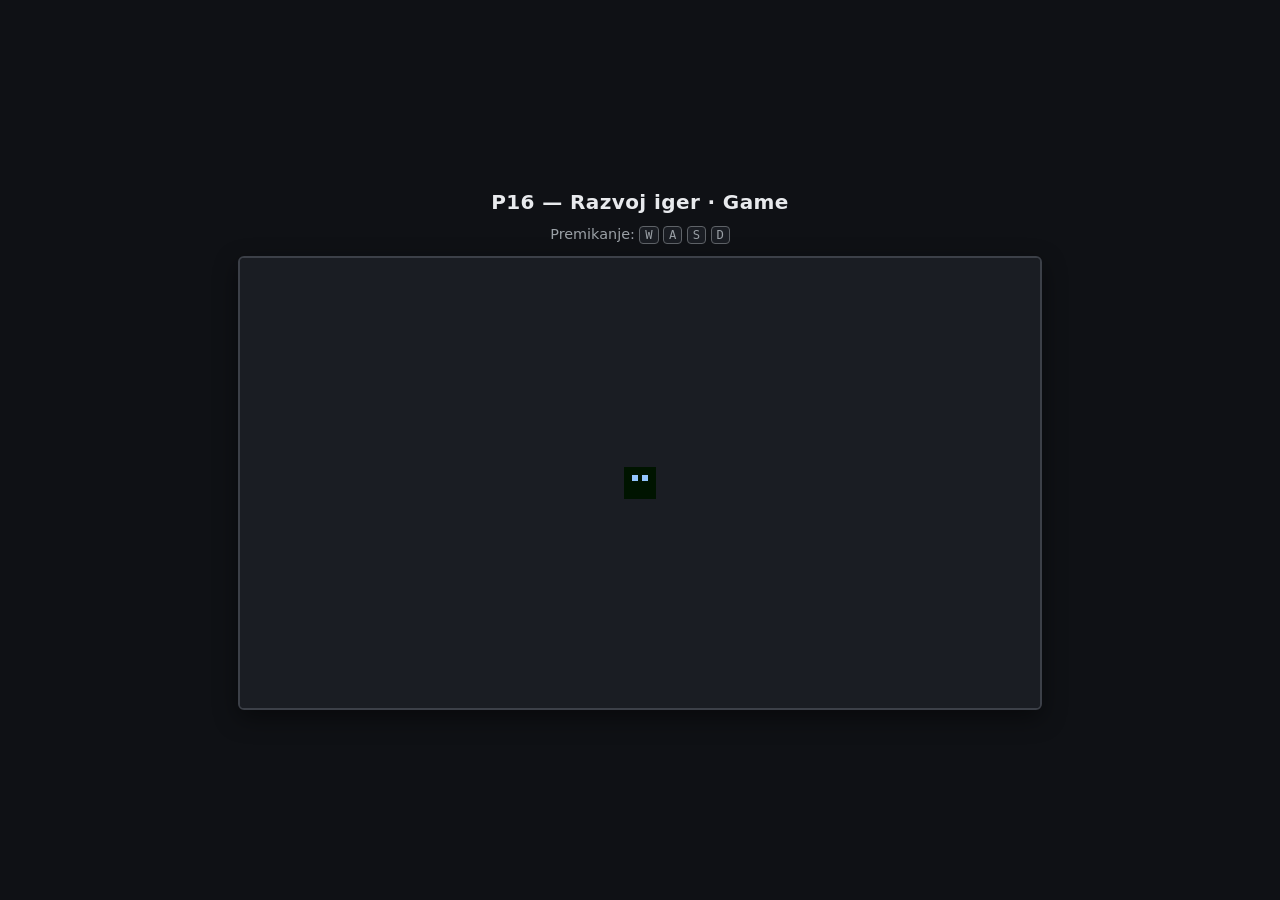
==== game/index.html @ e9c6d83f "add gdd, player movement fixes" ====
<!DOCTYPE html>
<html lang="sl">
<head>
  <meta charset="UTF-8" />
  <meta name="viewport" content="width=device-width, initial-scale=1.0" />
  <title>P16 — Starter (Teden 1)</title>
  <link rel="stylesheet" href="style.css" />
</head>
<body>
  <main>
    <h1>P16 — Razvoj iger · Game</h1>
    <p class="hint">Premikanje: <kbd>W</kbd> <kbd>A</kbd> <kbd>S</kbd> <kbd>D</kbd></p>
    <canvas id="game" width="800" height="450" aria-label="Igralno polje"></canvas>
  </main>
  <script src="game.js"></script>
</body>
</html>
---- game/style.css ----
/* Osnovni izgled — temno ozadje, centriran canvas */

*,
*::before,
*::after {
  box-sizing: border-box;
}

body {
  margin: 0;
  min-height: 100vh;
  display: flex;
  align-items: center;
  justify-content: center;
  font-family: system-ui, -apple-system, Segoe UI, Roboto, sans-serif;
  background: #0f1115;
  color: #e8eaed;
}

main {
  display: flex;
  flex-direction: column;
  align-items: center;
  gap: 0.75rem;
  padding: 1rem;
}

h1 {
  margin: 0;
  font-size: 1.25rem;
  font-weight: 600;
  letter-spacing: 0.02em;
}

.hint {
  margin: 0;
  font-size: 0.9rem;
  color: #9aa0a6;
}

kbd {
  display: inline-block;
  padding: 0.1em 0.4em;
  border: 1px solid #5f6368;
  border-radius: 4px;
  background: #1a1d23;
  font-size: 0.85em;
}

#game {
  display: block;
  background: #1a1d23;
  border: 2px solid #3c4048;
  border-radius: 6px;
  box-shadow: 0 8px 24px rgba(0, 0, 0, 0.45);
  /* pixel-art prijazno, ko bodo spritei */
  image-rendering: pixelated;
}
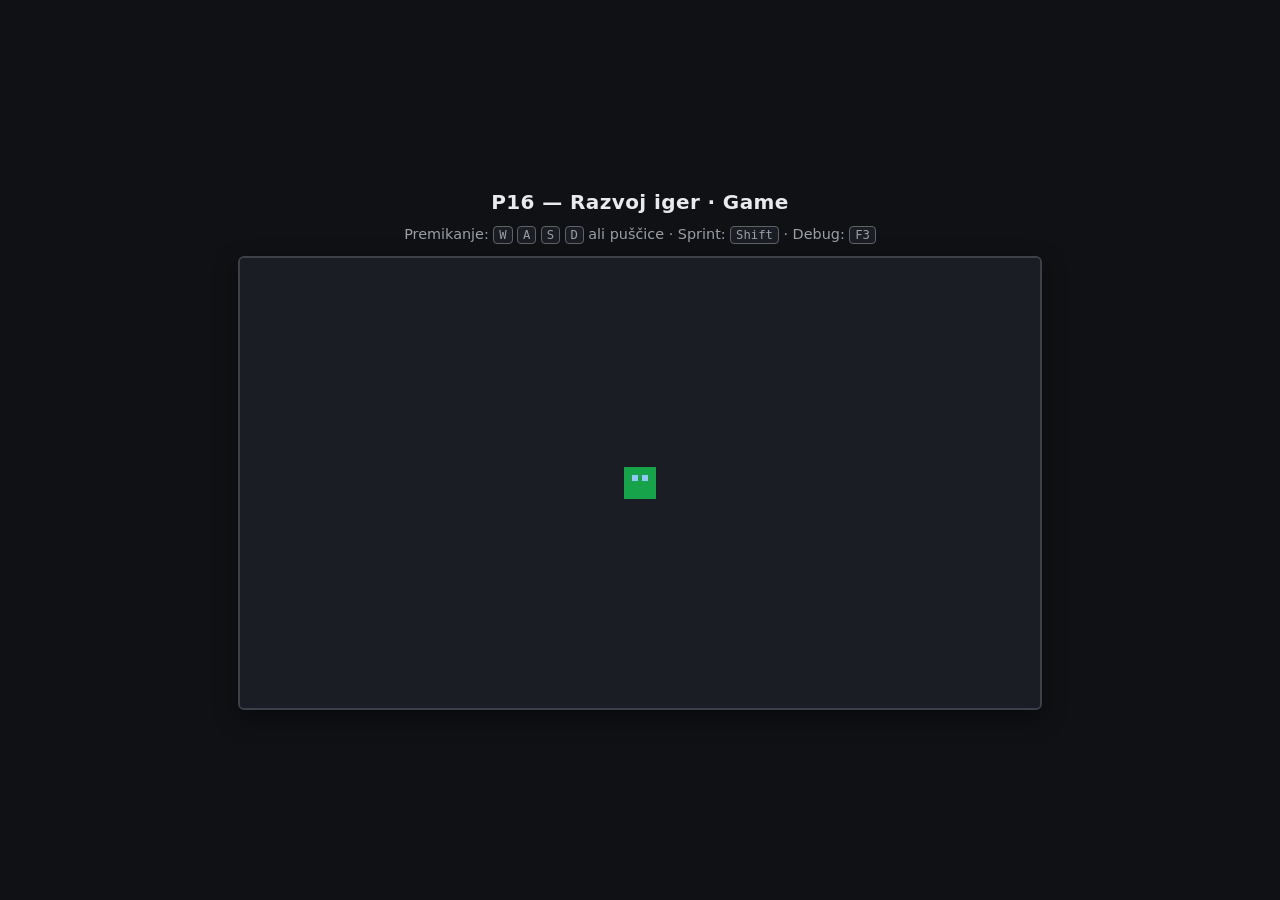
==== commit 4ac3b6f8: "teden 2: razdelitev kode v /js module" ====
--- a/game/index.html
+++ b/game/index.html
@@ -3,15 +3,19 @@
 <head>
   <meta charset="UTF-8" />
   <meta name="viewport" content="width=device-width, initial-scale=1.0" />
-  <title>P16 — Starter (Teden 1)</title>
+  <title>P16 — Game (Teden 2)</title>
   <link rel="stylesheet" href="style.css" />
 </head>
 <body>
   <main>
     <h1>P16 — Razvoj iger · Game</h1>
-    <p class="hint">Premikanje: <kbd>W</kbd> <kbd>A</kbd> <kbd>S</kbd> <kbd>D</kbd></p>
+    <p class="hint">
+      Premikanje: <kbd>W</kbd> <kbd>A</kbd> <kbd>S</kbd> <kbd>D</kbd> ali puščice ·
+      Sprint: <kbd>Shift</kbd> · Debug: <kbd>F3</kbd>
+    </p>
     <canvas id="game" width="800" height="450" aria-label="Igralno polje"></canvas>
   </main>
-  <script src="game.js"></script>
+  <!-- ES moduli: type="module" je obvezen; deluje samo prek strežnika (http.server) -->
+  <script type="module" src="js/main.js"></script>
 </body>
 </html>
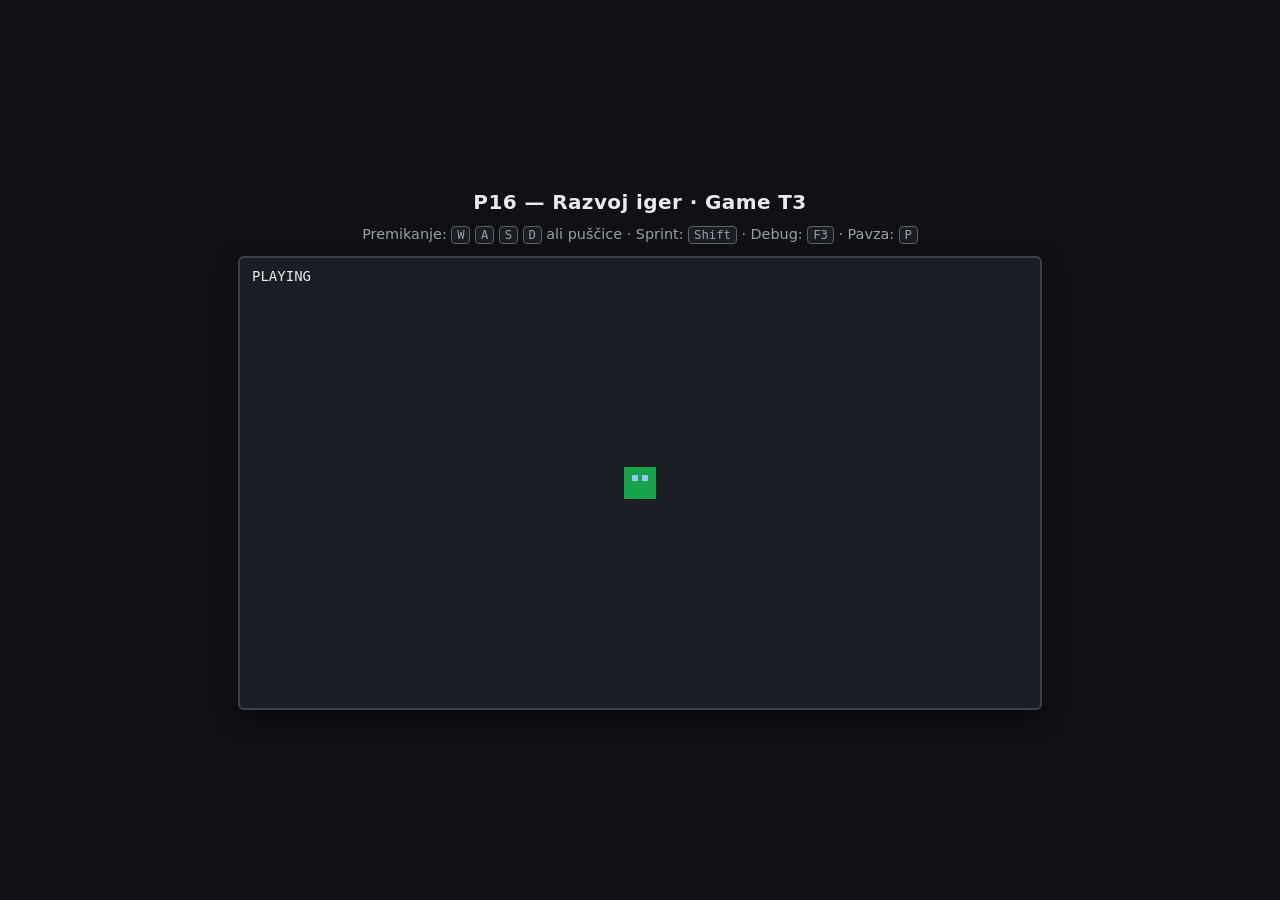
==== commit 62dd9411: "Teden 3: dodajanje world states, pavza s tipko P, izpis stanja" ====
--- a/game/index.html
+++ b/game/index.html
@@ -3,15 +3,15 @@
 <head>
   <meta charset="UTF-8" />
   <meta name="viewport" content="width=device-width, initial-scale=1.0" />
-  <title>P16 — Game (Teden 2)</title>
+  <title>P16 — Game (Teden 3)</title>
   <link rel="stylesheet" href="style.css" />
 </head>
 <body>
   <main>
-    <h1>P16 — Razvoj iger · Game</h1>
+    <h1>P16 — Razvoj iger · Game T3</h1>
     <p class="hint">
       Premikanje: <kbd>W</kbd> <kbd>A</kbd> <kbd>S</kbd> <kbd>D</kbd> ali puščice ·
-      Sprint: <kbd>Shift</kbd> · Debug: <kbd>F3</kbd>
+      Sprint: <kbd>Shift</kbd> · Debug: <kbd>F3</kbd> · Pavza: <kbd>P</kbd>
     </p>
     <canvas id="game" width="800" height="450" aria-label="Igralno polje"></canvas>
   </main>
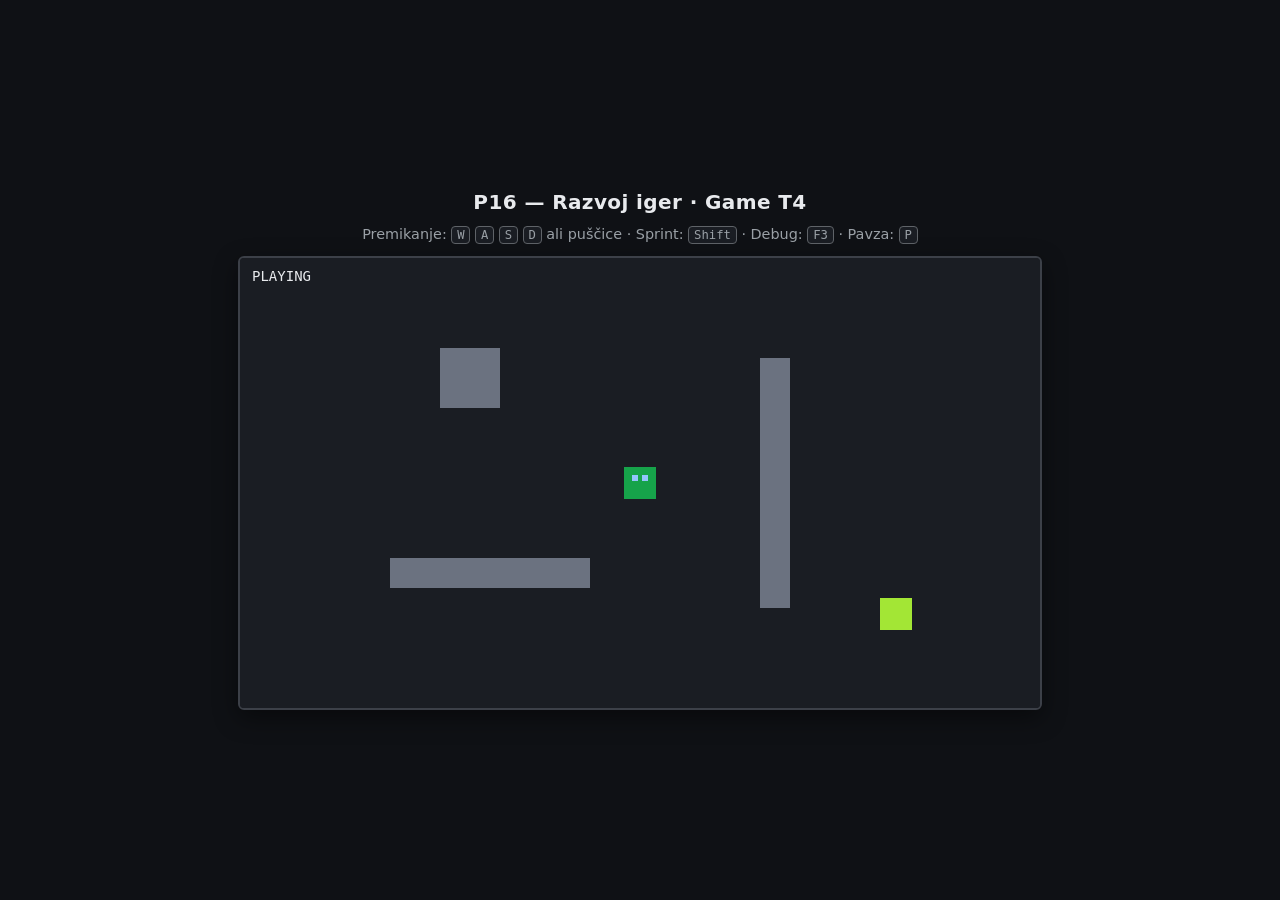
==== commit 6050efd4: "Teden 4: AABB ovire + dummy enemy" ====
--- a/game/index.html
+++ b/game/index.html
@@ -8,7 +8,7 @@
 </head>
 <body>
   <main>
-    <h1>P16 — Razvoj iger · Game T3</h1>
+    <h1>P16 — Razvoj iger · Game T4</h1>
     <p class="hint">
       Premikanje: <kbd>W</kbd> <kbd>A</kbd> <kbd>S</kbd> <kbd>D</kbd> ali puščice ·
       Sprint: <kbd>Shift</kbd> · Debug: <kbd>F3</kbd> · Pavza: <kbd>P</kbd>
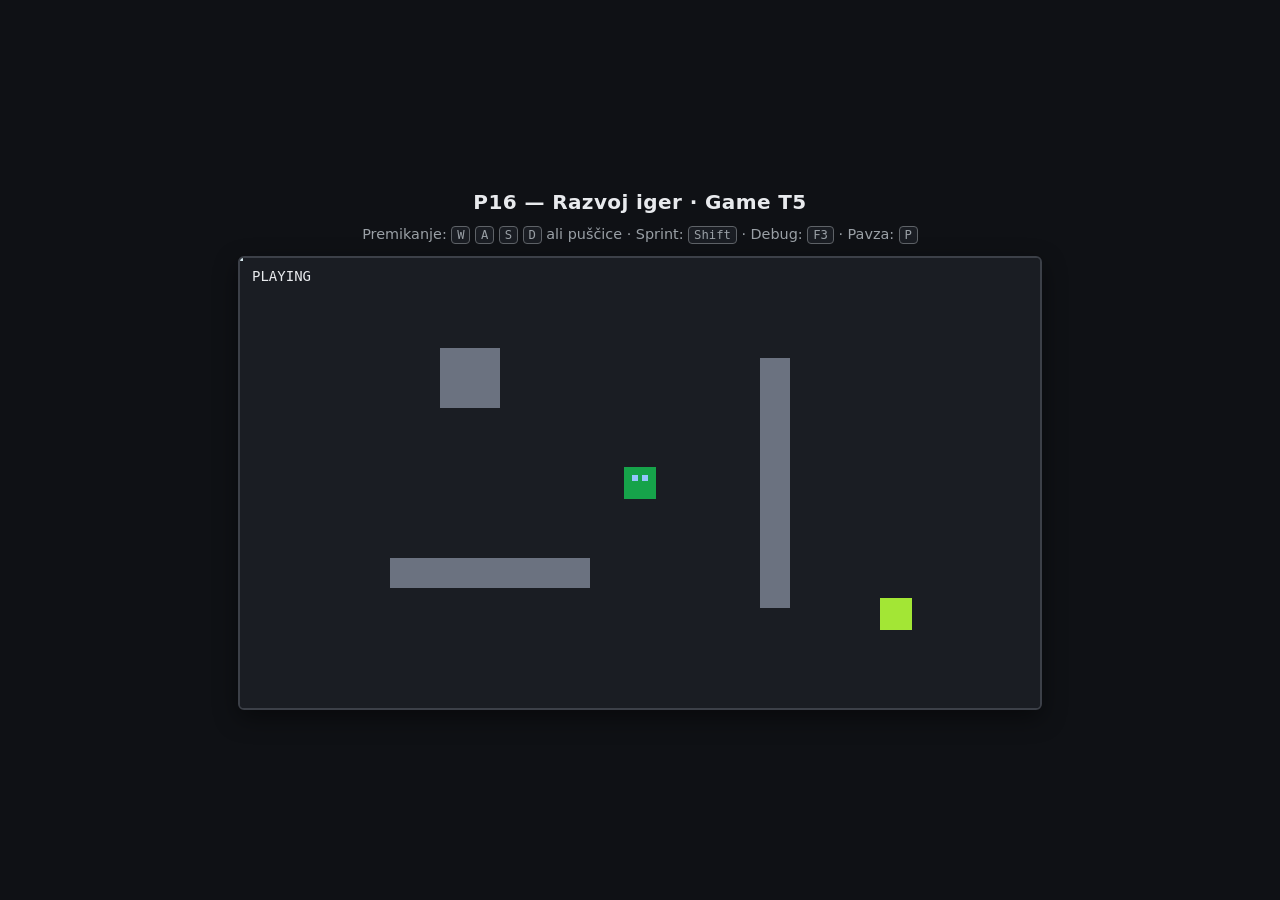
==== commit 73e75eb6: "Teden 5: strel proti miški" ====
--- a/game/index.html
+++ b/game/index.html
@@ -3,12 +3,12 @@
 <head>
   <meta charset="UTF-8" />
   <meta name="viewport" content="width=device-width, initial-scale=1.0" />
-  <title>P16 — Game (Teden 3)</title>
+  <title>P16 — Game (Teden 5)</title>
   <link rel="stylesheet" href="style.css" />
 </head>
 <body>
   <main>
-    <h1>P16 — Razvoj iger · Game T4</h1>
+    <h1>P16 — Razvoj iger · Game T5</h1>
     <p class="hint">
       Premikanje: <kbd>W</kbd> <kbd>A</kbd> <kbd>S</kbd> <kbd>D</kbd> ali puščice ·
       Sprint: <kbd>Shift</kbd> · Debug: <kbd>F3</kbd> · Pavza: <kbd>P</kbd>
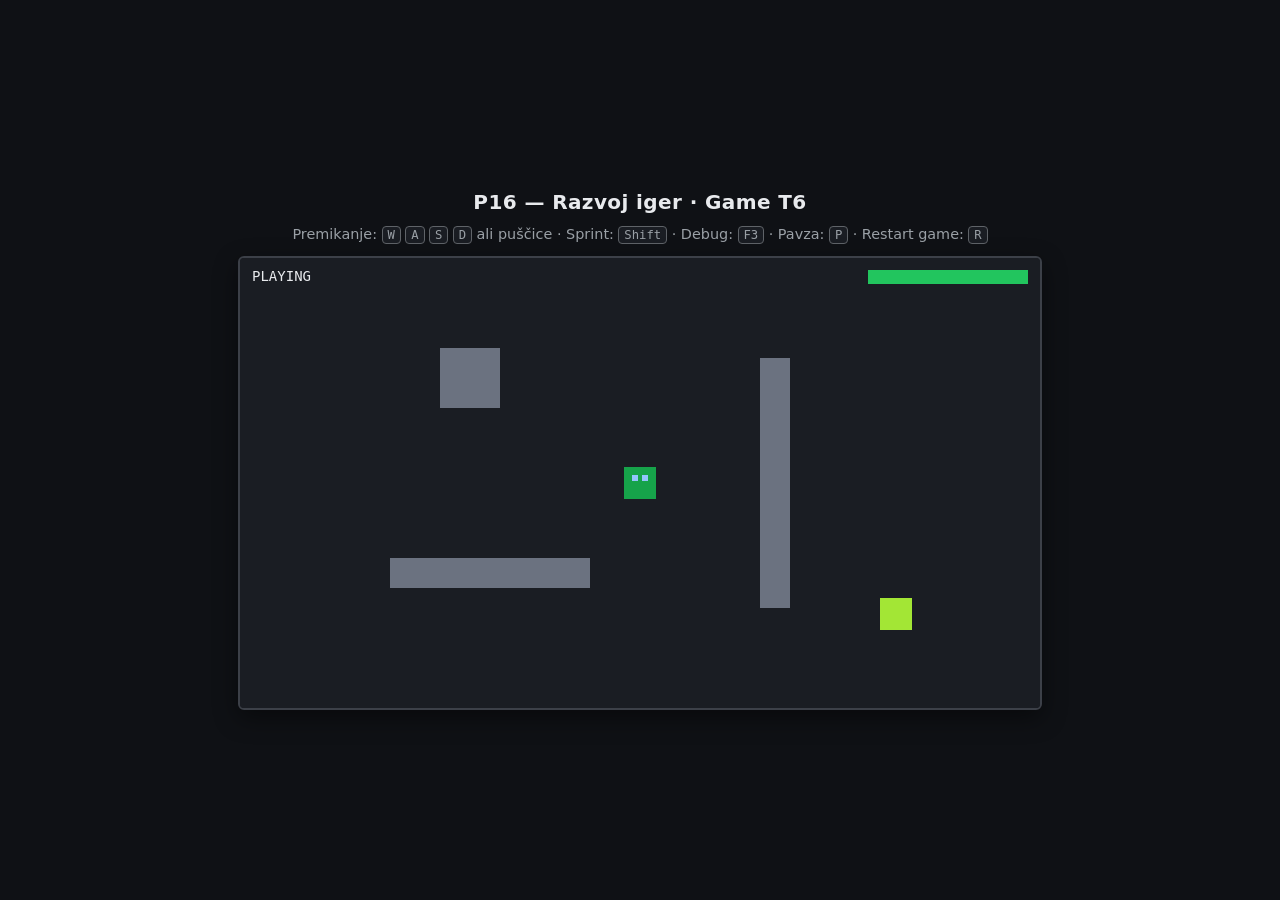
==== commit afc68254: "Teden 6: HP, hurtTimer, GAME_OVER + R" ====
--- a/game/index.html
+++ b/game/index.html
@@ -3,15 +3,15 @@
 <head>
   <meta charset="UTF-8" />
   <meta name="viewport" content="width=device-width, initial-scale=1.0" />
-  <title>P16 — Game (Teden 5)</title>
+  <title>P16 — Game (Teden 6)</title>
   <link rel="stylesheet" href="style.css" />
 </head>
 <body>
   <main>
-    <h1>P16 — Razvoj iger · Game T5</h1>
+    <h1>P16 — Razvoj iger · Game T6</h1>
     <p class="hint">
       Premikanje: <kbd>W</kbd> <kbd>A</kbd> <kbd>S</kbd> <kbd>D</kbd> ali puščice ·
-      Sprint: <kbd>Shift</kbd> · Debug: <kbd>F3</kbd> · Pavza: <kbd>P</kbd>
+      Sprint: <kbd>Shift</kbd> · Debug: <kbd>F3</kbd> · Pavza: <kbd>P</kbd> · Restart game: <kbd>R</kbd>
     </p>
     <canvas id="game" width="800" height="450" aria-label="Igralno polje"></canvas>
   </main>
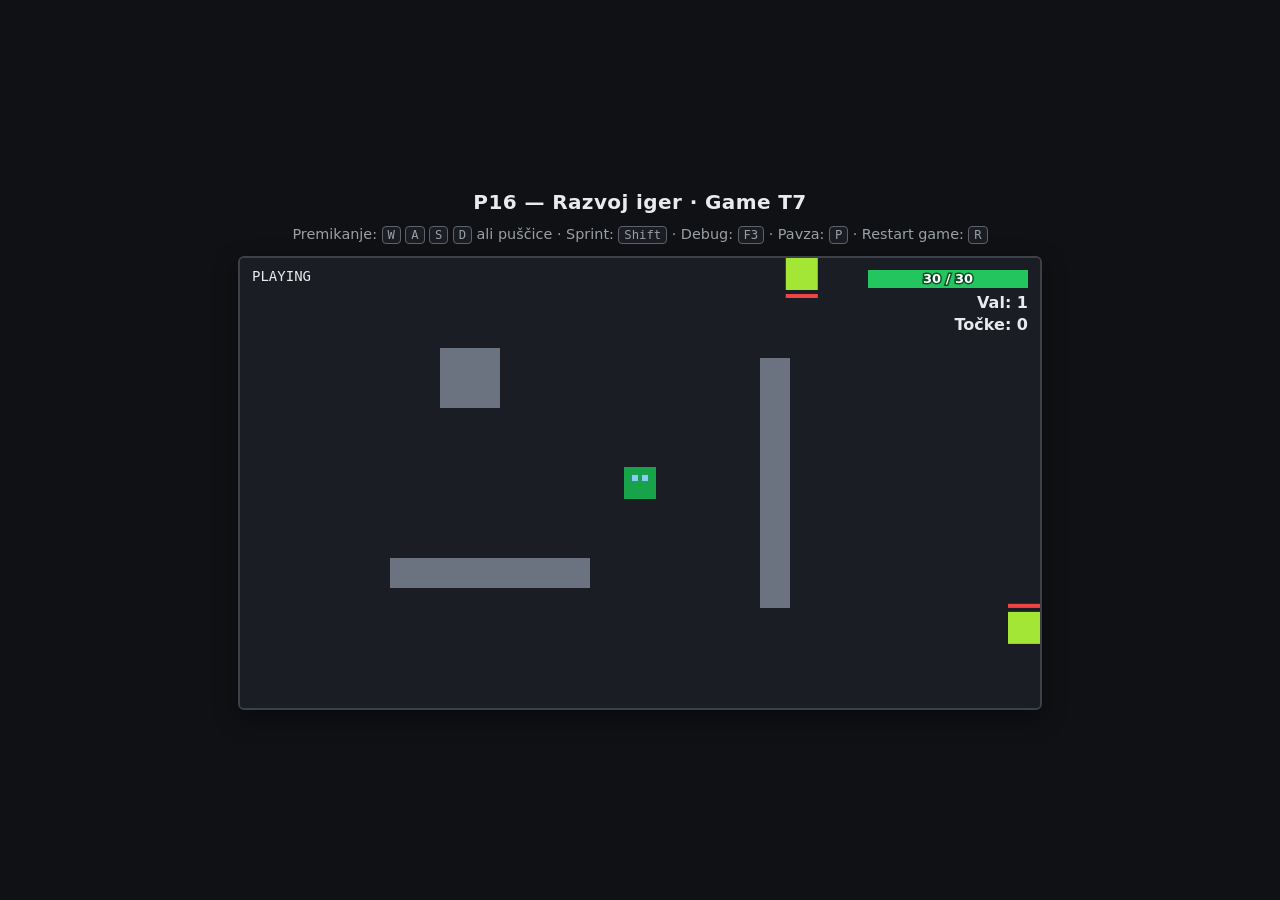
==== commit e755fef6: "Teden 7: Score, valovi, refleksija" ====
--- a/game/index.html
+++ b/game/index.html
@@ -3,12 +3,12 @@
 <head>
   <meta charset="UTF-8" />
   <meta name="viewport" content="width=device-width, initial-scale=1.0" />
-  <title>P16 — Game (Teden 6)</title>
+  <title>P16 — Game (Teden 7)</title>
   <link rel="stylesheet" href="style.css" />
 </head>
 <body>
   <main>
-    <h1>P16 — Razvoj iger · Game T6</h1>
+    <h1>P16 — Razvoj iger · Game T7</h1>
     <p class="hint">
       Premikanje: <kbd>W</kbd> <kbd>A</kbd> <kbd>S</kbd> <kbd>D</kbd> ali puščice ·
       Sprint: <kbd>Shift</kbd> · Debug: <kbd>F3</kbd> · Pavza: <kbd>P</kbd> · Restart game: <kbd>R</kbd>
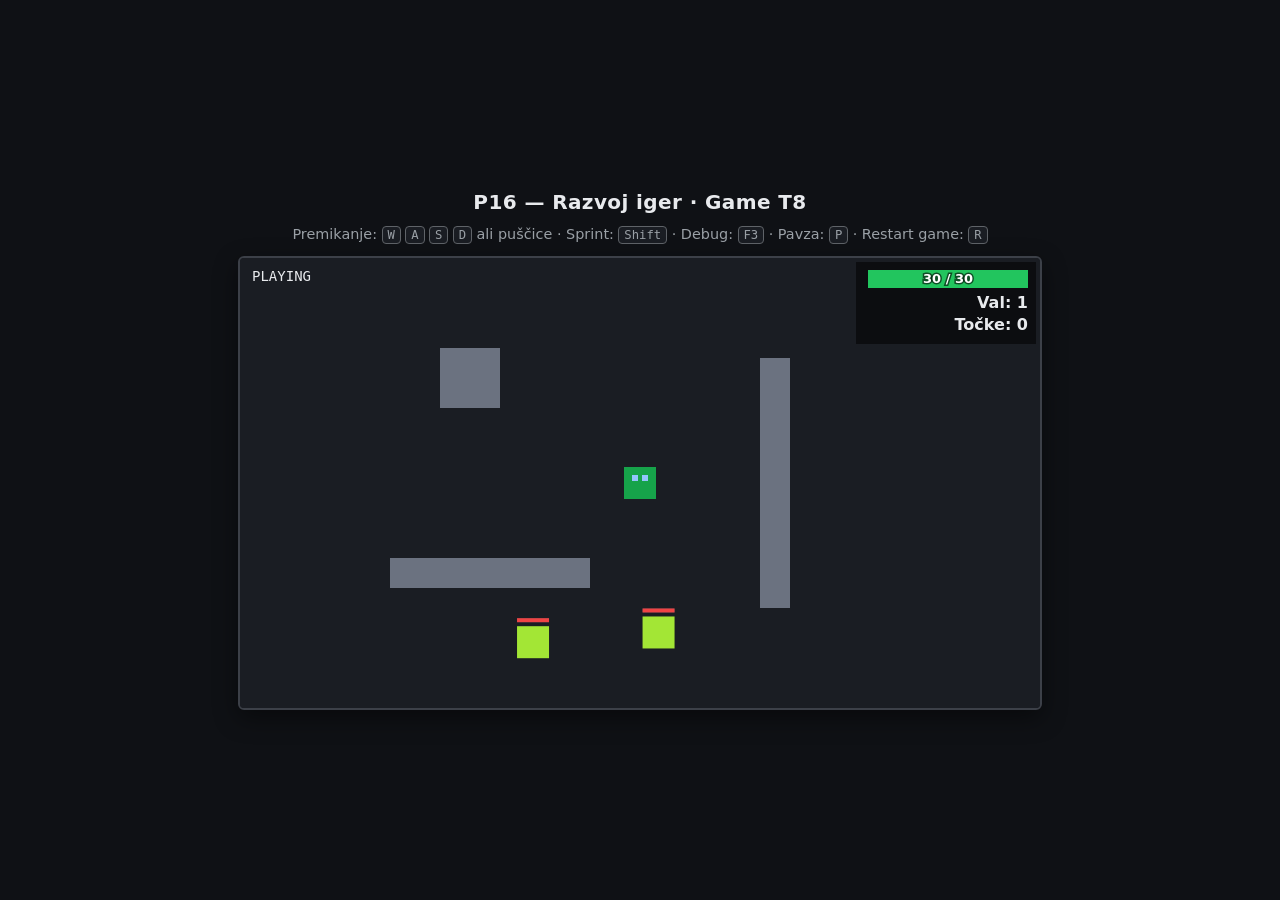
==== commit cc9c44b4: "Teden 8: Seek premikanje, 2 tipa" ====
--- a/game/index.html
+++ b/game/index.html
@@ -3,12 +3,12 @@
 <head>
   <meta charset="UTF-8" />
   <meta name="viewport" content="width=device-width, initial-scale=1.0" />
-  <title>P16 — Game (Teden 7)</title>
+  <title>P16 — Game (Teden 8)</title>
   <link rel="stylesheet" href="style.css" />
 </head>
 <body>
   <main>
-    <h1>P16 — Razvoj iger · Game T7</h1>
+    <h1>P16 — Razvoj iger · Game T8</h1>
     <p class="hint">
       Premikanje: <kbd>W</kbd> <kbd>A</kbd> <kbd>S</kbd> <kbd>D</kbd> ali puščice ·
       Sprint: <kbd>Shift</kbd> · Debug: <kbd>F3</kbd> · Pavza: <kbd>P</kbd> · Restart game: <kbd>R</kbd>
